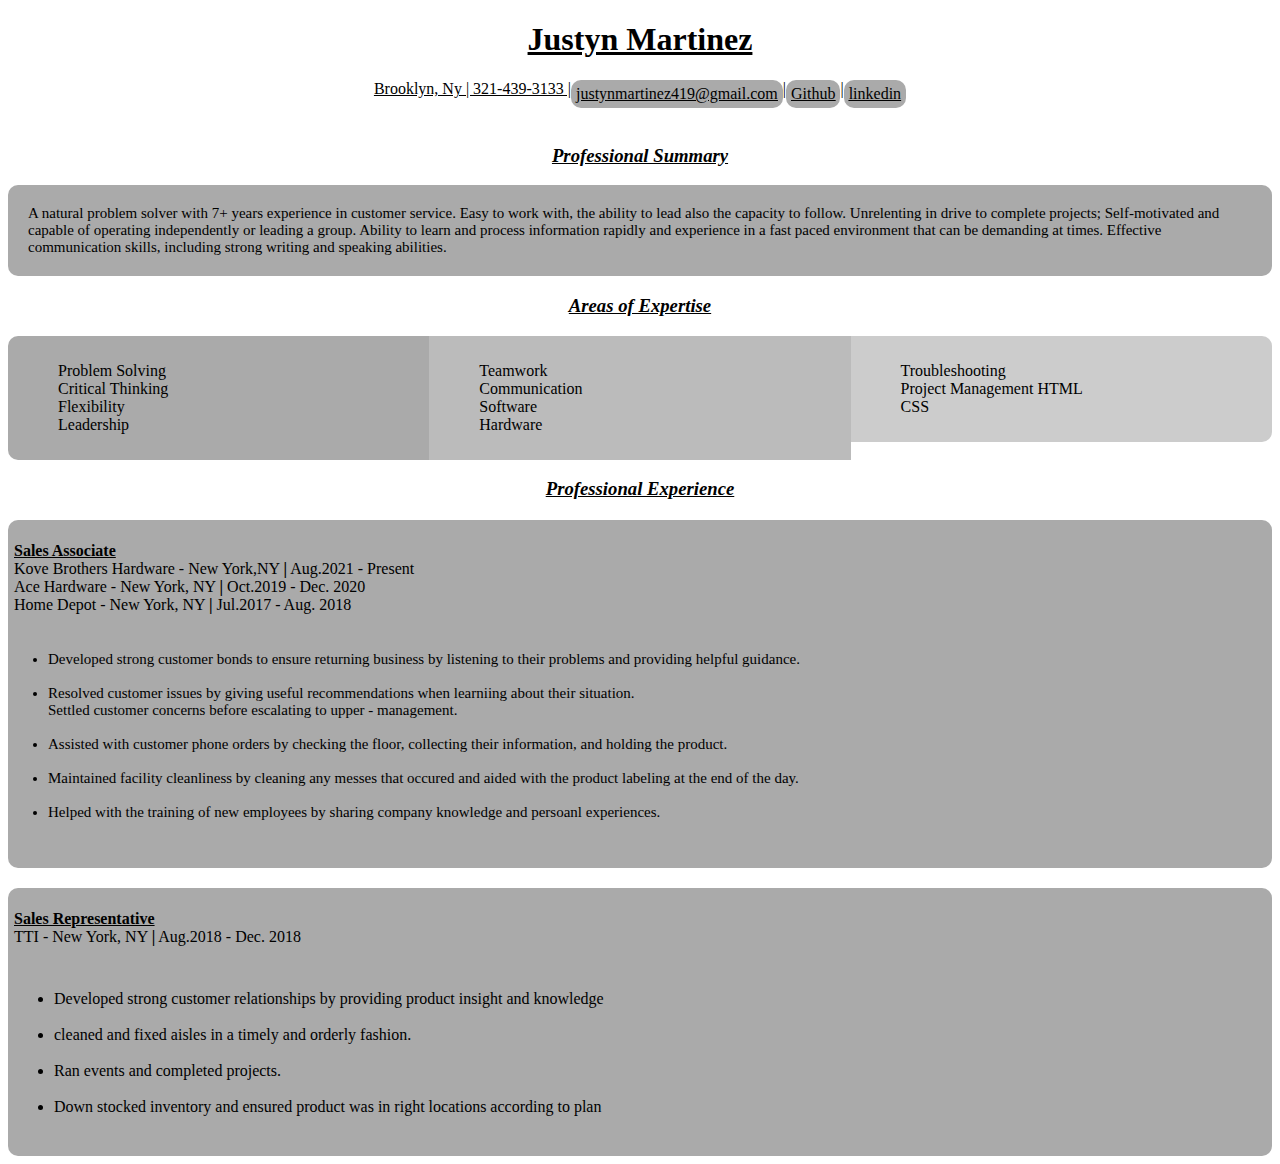
==== index.html @ 7f598ac2 "changed name of file" ====
<!DOCTYPE html>
<html lang="en">
<head>
    <meta charset="UTF-8">
    <meta name="viewport" content="width=device-width, initial-scale=1.0">
    <title>Resume</title>
    <link rel="stylesheet" href="style.css">
</head>
<body>

<h1>Justyn Martinez</h1>
<nav>
        Brooklyn, Ny | 321-439-3133 | 
        <a href="mailto:justynmartinez419@gmail.com">justynmartinez419@gmail.com</a> |
        <a href="https://github.com/jmartinez419">Github</a> |
        <a href="https://linkedin.com/in/justyn-martinez/">linkedin</a>
</nav>

<div>
        <br>
        <h3><em>Professional Summary</em></h3>
        <p class="pro_summary">
            A natural problem solver with 7+ years experience in customer service. Easy to work with, the ability to lead
            also the capacity to follow. Unrelenting in drive to complete projects; Self-motivated and capable of operating
            independently or leading a group. Ability to learn and process information rapidly and experience in a fast paced
            environment that can be demanding at times. Effective communication skills, including strong writing and speaking
            abilities.
        </p>
</div>

<h3><em>Areas of Expertise</em></h3>

<div class="row">
  <div class="column1" style="background-color:#aaa;">
    <ul>
        Problem Solving <br>
        Critical Thinking <br>
        Flexibility <br>
        Leadership
    </ul>
  </div>
  <div class="column" style="background-color:#bbb;">
    <ul>
        Teamwork <br>
        Communication <br>
        Software <br>
        Hardware
    </ul>
  </div>
  <div class="column3" style="background-color:#ccc;">
    <ul>
        Troubleshooting <br>
        Project Management
        HTML<br>
        CSS
    </ul>
  </div>
</div>

<h3><em>Professional Experience</em></h3>



<div class="sales_companies">
  <p>
    <u><b>Sales Associate</b></u> <br>
    Kove Brothers Hardware - New York,NY <b>|</b>         Aug.2021 - Present <br>
    Ace Hardware - New York, NY <b>|</b>                   Oct.2019 - Dec. 2020 <br>
    Home Depot - New York, NY <b>|</b>                    Jul.2017 - Aug. 2018 <br>
</div>

<div class="sales_duties">
    <ul>
        <li>Developed strong customer bonds to ensure returning business by listening to their problems and providing
        helpful guidance.</li> <br>
        <li>Resolved customer issues by giving useful recommendations when learniing about their situation. <br>
        Settled customer concerns before escalating to upper - management.</li> <br>
        <li>Assisted with customer phone orders by checking the floor, collecting their information, and holding the
        product.</li> <br>
        <li>Maintained facility cleanliness by cleaning any messes that occured and aided with the product labeling at the
        end of the day.</li> <br>
        <li>Helped with the training of new employees by sharing company knowledge and persoanl experiences.</li> <br>
    </ol>
  </p>
</div>

<div class="sales_rep">
    <p>
        <u><b>Sales Representative</b></u> <br>
        TTI - New York, NY <b>|</b> Aug.2018 - Dec. 2018
    </p>
</div>

<div class="rep_duties">
    <ul>
        <li>Developed strong customer relationships by providing product insight and knowledge</li> <br>
        <li>cleaned and fixed aisles in a timely and orderly fashion.</li> <br>
        <li>Ran events and completed projects.</li> <br>
        <li>Down stocked inventory and ensured product was in right locations according to plan</li> <br>
    </ul>
</div>

    
</body>
</html>
---- style.css ----
* {
    box-sizing: border-box;
  }
  .column {
    float: left;
    width: 33.33%;
    padding: 10px;
    display: flex;
  }
  .row:after {
    content: "";
    display: table;
    clear: both;
  }
h1{
    text-decoration: underline;
}
h3{
    text-decoration: underline;
    text-align: center;
    
}
.pro_summary{
    display: flex;
    background-color: #aaa;
    border-radius: 10px;
    font-size: 15px;
    padding: 20px
}
.column1{
    float: left;
    width: 33.33%;
    padding: 10px;
    display: flex;
    border-top-left-radius: 10px;
    border-bottom-left-radius: 10px;
}
.column3{
    float: left;
    width: 33.33%;
    padding: 10px;
    display: flex;
    border-top-right-radius: 10px;
    border-bottom-right-radius: 10px;
}
nav{
    display: flex;
    justify-content: center;
    text-decoration: underline;
}
h1{
    display: flex;
    justify-content: center;
}
a:link{
    display: flex;
    color:black;
    background-color: #aaa;
    border-radius: 10px;
    padding: 5px;
}
a:visited{
    display: flex;
    color:black;
    background-color: #aaa;
    border-radius: 10px;
    padding: 5px;
}
a:hover{
    display: flex;
    color:black;
    background-color: #ccc;
    border-radius: 10px;
    padding: 5px;
    text-decoration: underline;
}
a:active{
    display: flex;
    color:black;
    background-color: #aaa;
    border-radius: 10px;
    padding: 5px;
}
.sales_companies{
    display: flex;
    background-color: #aaa;
    border-top-left-radius: 10px;
    border-top-right-radius: 10px;
    padding: 6px;
    margin-top: 20px;
}
.sales_duties{
    display:flex;
    font-size: 15px;
    background-color:#aaa;
    border-bottom-left-radius: 10px;
    border-bottom-right-radius: 10px;
}
.sales_rep{
    display: flex;
    background-color: #aaa;
    border-top-left-radius: 10px;
    border-top-right-radius: 10px;
    padding: 6px;
    margin-top: 20px;
}
.rep_duties{
    display: flex;
    background-color: #aaa;
    border-bottom-left-radius: 10px;
    border-bottom-right-radius: 10px;
    padding: 6px;
}
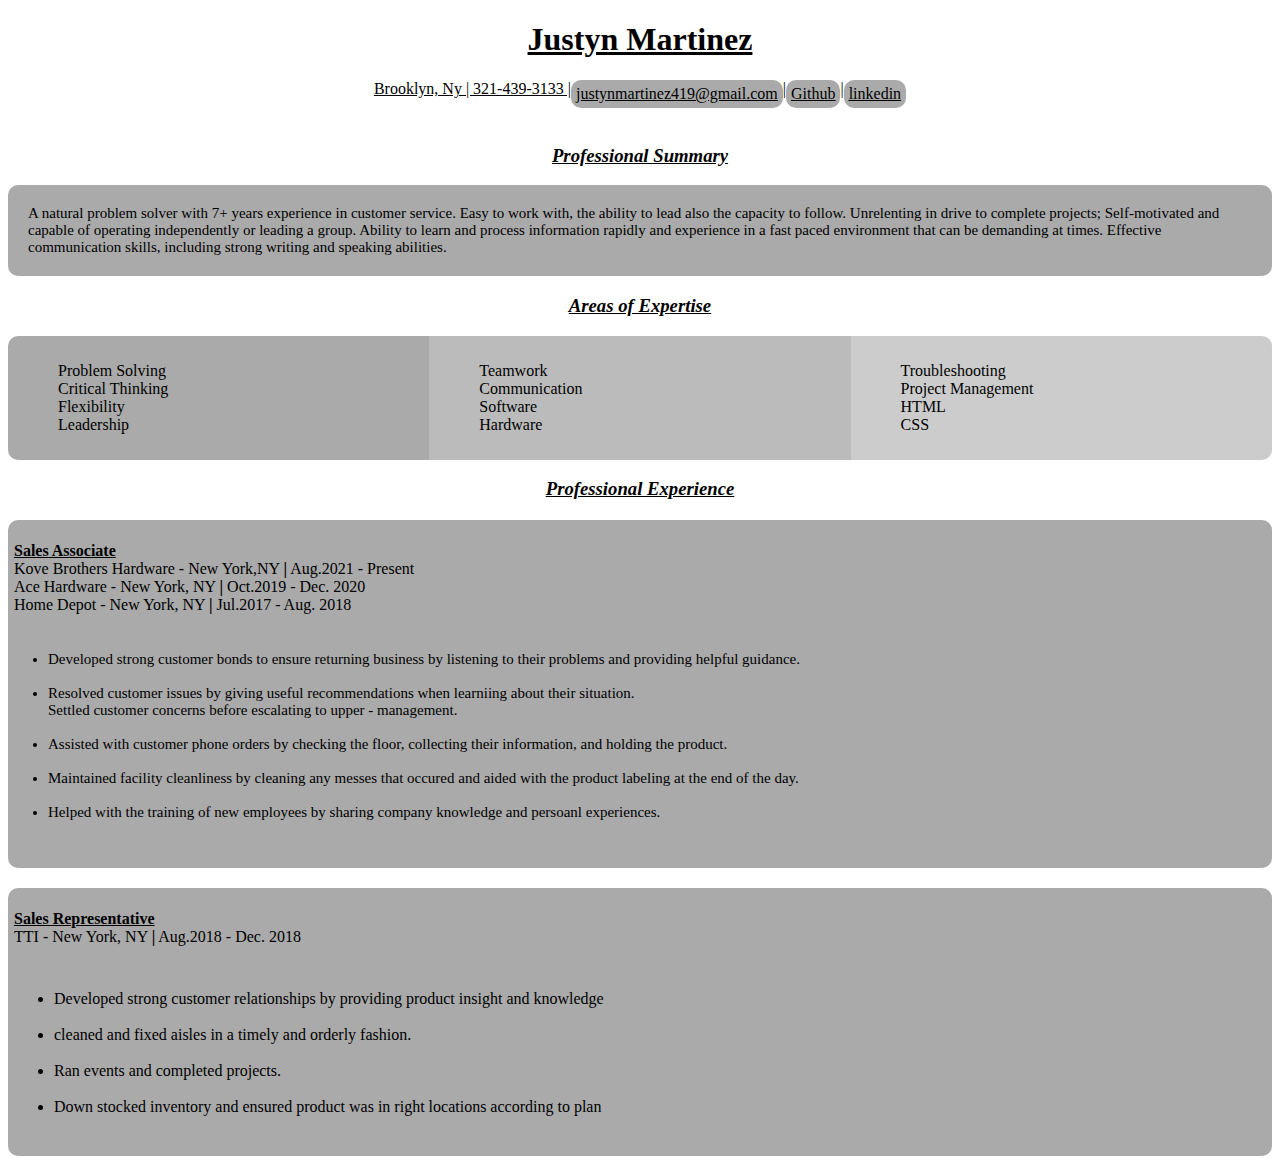
==== commit 95dcb25d: "made it compatible with different screens, when you click links it opens in new tabs" ====
--- a/index.html
+++ b/index.html
@@ -5,15 +5,16 @@
     <meta name="viewport" content="width=device-width, initial-scale=1.0">
     <title>Resume</title>
     <link rel="stylesheet" href="style.css">
+    <meta name="viewport" content="width=device-width, initial-scale=1.0">
 </head>
 <body>
 
 <h1>Justyn Martinez</h1>
 <nav>
         Brooklyn, Ny | 321-439-3133 | 
-        <a href="mailto:justynmartinez419@gmail.com">justynmartinez419@gmail.com</a> |
-        <a href="https://github.com/jmartinez419">Github</a> |
-        <a href="https://linkedin.com/in/justyn-martinez/">linkedin</a>
+        <a href="mailto:justynmartinez419@gmail.com" target="_blank">justynmartinez419@gmail.com</a> |
+        <a href="https://github.com/jmartinez419" target="_blank">Github</a> |
+        <a href="https://linkedin.com/in/justyn-martinez/" target="_blank">linkedin</a>
 </nav>
 
 <div>
@@ -50,7 +51,7 @@
   <div class="column3" style="background-color:#ccc;">
     <ul>
         Troubleshooting <br>
-        Project Management
+        Project Management <br>
         HTML<br>
         CSS
     </ul>
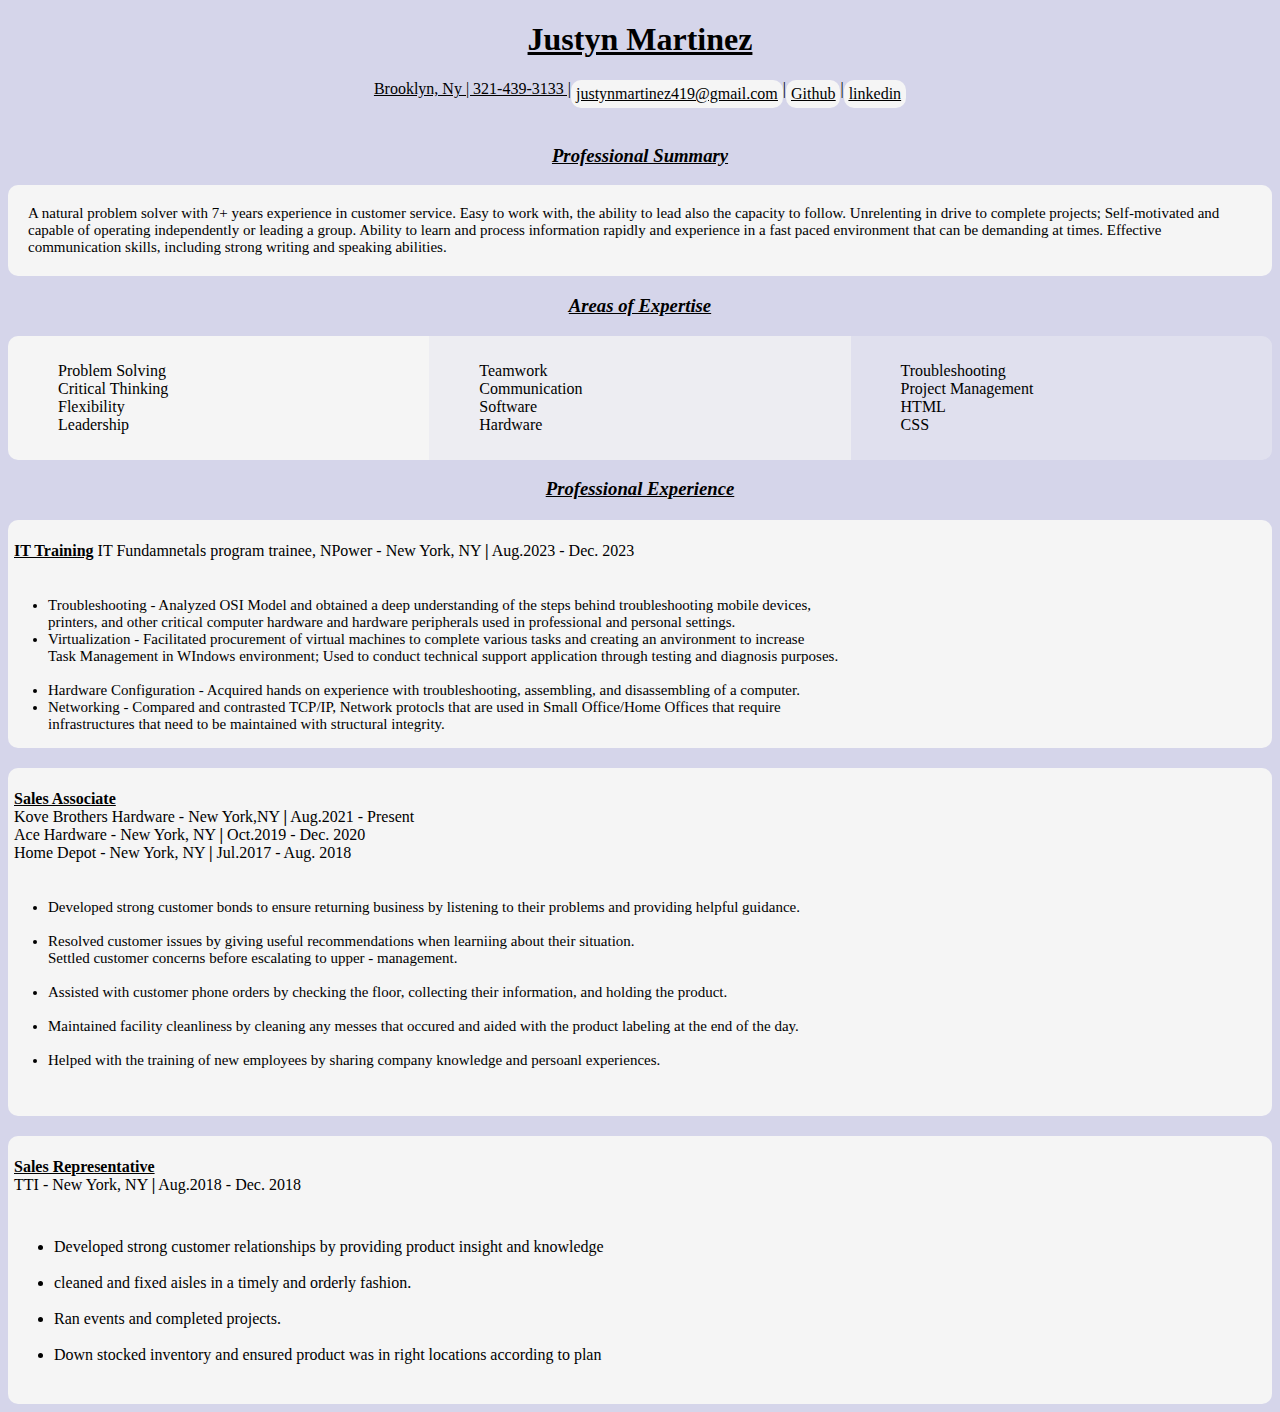
==== commit 8b25d64d: "changed color of background and boxes" ====
--- a/index.html
+++ b/index.html
@@ -5,7 +5,7 @@
     <meta name="viewport" content="width=device-width, initial-scale=1.0">
     <title>Resume</title>
     <link rel="stylesheet" href="style.css">
-    <meta name="viewport" content="width=device-width, initial-scale=1.0">
+    <meta name="viewport" content="width=device-width, initial-scale=1.5">
 </head>
 <body>
 
@@ -32,7 +32,7 @@
 <h3><em>Areas of Expertise</em></h3>
 
 <div class="row">
-  <div class="column1" style="background-color:#aaa;">
+  <div class="column1" style="background-color:whitesmoke;">
     <ul>
         Problem Solving <br>
         Critical Thinking <br>
@@ -40,7 +40,7 @@
         Leadership
     </ul>
   </div>
-  <div class="column" style="background-color:#bbb;">
+  <div class="column" style="background-color: rgba(245, 245, 245, 0.724);">
     <ul>
         Teamwork <br>
         Communication <br>
@@ -48,7 +48,7 @@
         Hardware
     </ul>
   </div>
-  <div class="column3" style="background-color:#ccc;">
+  <div class="column3" style="background-color:rgba(245, 245, 245, 0.345);">
     <ul>
         Troubleshooting <br>
         Project Management <br>
@@ -60,7 +60,25 @@
 
 <h3><em>Professional Experience</em></h3>
 
+<div class="it_training">
+  <p>
+    <u><b>IT Training</b></u>
+    IT Fundamnetals program trainee, NPower - New York, NY <b>|</b> Aug.2023 - Dec. 2023
+  </p>
+</div>
 
+<div class="Npower">
+  <ul>
+    <li>Troubleshooting - Analyzed OSI Model and obtained a deep understanding of the steps behind troubleshooting mobile devices,<br>
+        printers, and other critical computer hardware and hardware peripherals used in professional and personal settings.
+    </li>
+    <li>Virtualization - Facilitated procurement of virtual machines to complete various tasks and creating an anvironment to increase <br>
+        Task Management in WIndows environment; Used to conduct technical support application through testing and diagnosis purposes.</li> <br>
+    <li>Hardware Configuration - Acquired hands on experience with troubleshooting, assembling, and disassembling of a computer.<br></li>
+    <li>Networking - Compared and contrasted TCP/IP, Network protocls that are used in Small Office/Home Offices that require<br>
+        infrastructures that need to be maintained with structural integrity. <br></li>   
+  </ul>
+</div>
 
 <div class="sales_companies">
   <p>
@@ -68,6 +86,7 @@
     Kove Brothers Hardware - New York,NY <b>|</b>         Aug.2021 - Present <br>
     Ace Hardware - New York, NY <b>|</b>                   Oct.2019 - Dec. 2020 <br>
     Home Depot - New York, NY <b>|</b>                    Jul.2017 - Aug. 2018 <br>
+    
 </div>
 
 <div class="sales_duties">
--- a/style.css
+++ b/style.css
@@ -17,12 +17,11 @@
 }
 h3{
     text-decoration: underline;
-    text-align: center;
-    
+    text-align: center;  
 }
 .pro_summary{
     display: flex;
-    background-color: #aaa;
+    background-color: whitesmoke;
     border-radius: 10px;
     font-size: 15px;
     padding: 20px
@@ -55,21 +54,21 @@
 a:link{
     display: flex;
     color:black;
-    background-color: #aaa;
+    background-color: whitesmoke;
     border-radius: 10px;
     padding: 5px;
 }
 a:visited{
     display: flex;
     color:black;
-    background-color: #aaa;
+    background-color: whitesmoke;
     border-radius: 10px;
     padding: 5px;
 }
 a:hover{
     display: flex;
     color:black;
-    background-color: #ccc;
+    background-color: #bbb;
     border-radius: 10px;
     padding: 5px;
     text-decoration: underline;
@@ -77,13 +76,13 @@
 a:active{
     display: flex;
     color:black;
-    background-color: #aaa;
+    background-color: whitesmoke;
     border-radius: 10px;
     padding: 5px;
 }
 .sales_companies{
     display: flex;
-    background-color: #aaa;
+    background-color: whitesmoke;
     border-top-left-radius: 10px;
     border-top-right-radius: 10px;
     padding: 6px;
@@ -92,13 +91,13 @@
 .sales_duties{
     display:flex;
     font-size: 15px;
-    background-color:#aaa;
+    background-color: whitesmoke;
     border-bottom-left-radius: 10px;
     border-bottom-right-radius: 10px;
 }
 .sales_rep{
     display: flex;
-    background-color: #aaa;
+    background-color: whitesmoke;
     border-top-left-radius: 10px;
     border-top-right-radius: 10px;
     padding: 6px;
@@ -106,8 +105,27 @@
 }
 .rep_duties{
     display: flex;
-    background-color: #aaa;
+    background-color: whitesmoke;
     border-bottom-left-radius: 10px;
     border-bottom-right-radius: 10px;
     padding: 6px;
+}
+.it_training{
+    display: flex;
+    background-color: whitesmoke;
+    border-top-left-radius: 10px;
+    border-top-right-radius: 10px;
+    padding: 6px;
+    margin-top: 20px;
+    
+}
+.Npower{
+    display:flex;
+    font-size: 15px;
+    background-color: whitesmoke;
+    border-bottom-left-radius: 10px;
+    border-bottom-right-radius: 10px;
+}
+body{
+    background-color: rgba(205, 205, 230, 0.838);
 }